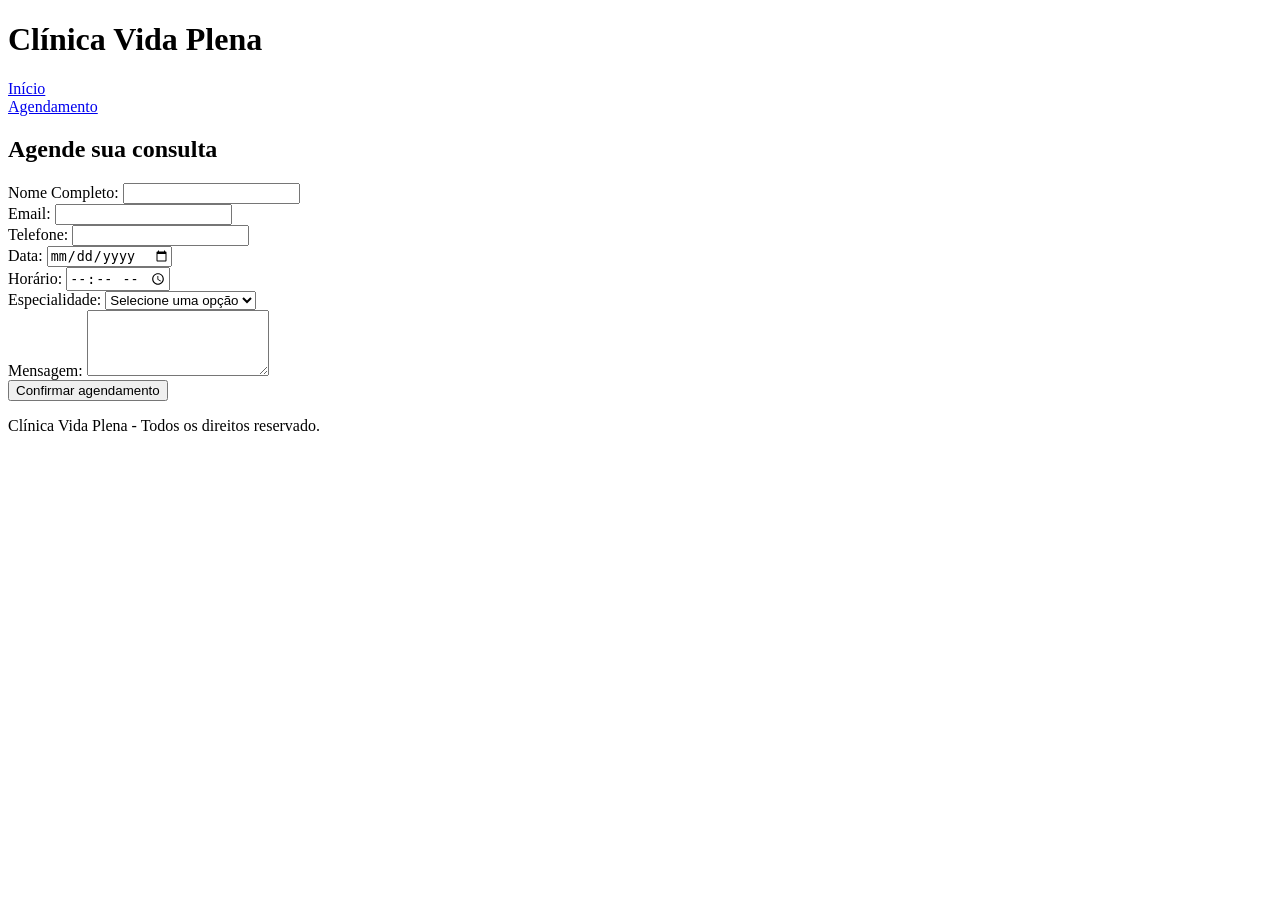
==== agendamento.html @ 061fe12d "Inicio (estrutura Clínica Vida Plena sem CSS)" ====
<!DOCTYPE html>
<html lang="pt-BR">

<head>
    <meta charset="UTF-8">
    <meta name="viewport" content="width=device-width, initial-scale=1.0">
    <title>Agendamento - Clínica Vida Plena</title>
</head>

<body>
    <header>
        <h1>Clínica Vida Plena</h1>
        <nav>
            <a href="index.html">Início</a> <br>
            <a href="agendamento.html">Agendamento</a>
        </nav>
    </header>

    <main>
        <h2>Agende sua consulta</h2>
        <form action="#" method="post">
            <label for="nome">Nome Completo:</label>
            <input type="text" name="nome" id="nome" required>
            <br>
            <label for="email">Email:</label>
            <input type="email" name="email" id="email">
            <br>
            <label for="telefone">Telefone:</label>
            <input type="tel"
            name="telefone"
            id="telefone"
            required
            inputmode="numeric"
            maxlength="15"
            pattern="(?:\(?[1-9]{2}\)?\s?)?(?:9\d{4}|\d{4})-?\d{4}"
            title="Digite com DDD. Ex: (17) 98765-4321 ou 17987654321"
            >
            <br>
            <label for="data">Data:</label>
            <input type="date" name="data" id="data">
            <br>
            <label for="hora">Horário:</label>
            <input type="time" name="hora" id="hora">
            <br>
            <label for="especialidade">Especialidade:</label>
            <select name="especialidade" id="especialidade">
                <option value="">Selecione uma opção</option>
                <option value="clinico-geral">Clínico Geral</option>
                <option value="cardiologia">Cardiologia</option>
                <option value="dermatologia">Dermatologia</option>
                <option value="pediatria">Pediatria</option>
            </select>
            <br>
            <label for="mensagem">Mensagem:</label>
            <textarea name="mensagem" id="mensagem" rows="4"></textarea>
            <br>
            <button type="submit">Confirmar agendamento</button>
        </form>
    </main>

    <footer>
        <p>
            Clínica Vida Plena - Todos os direitos reservado.
        </p>
    </footer>
</body>

</html>
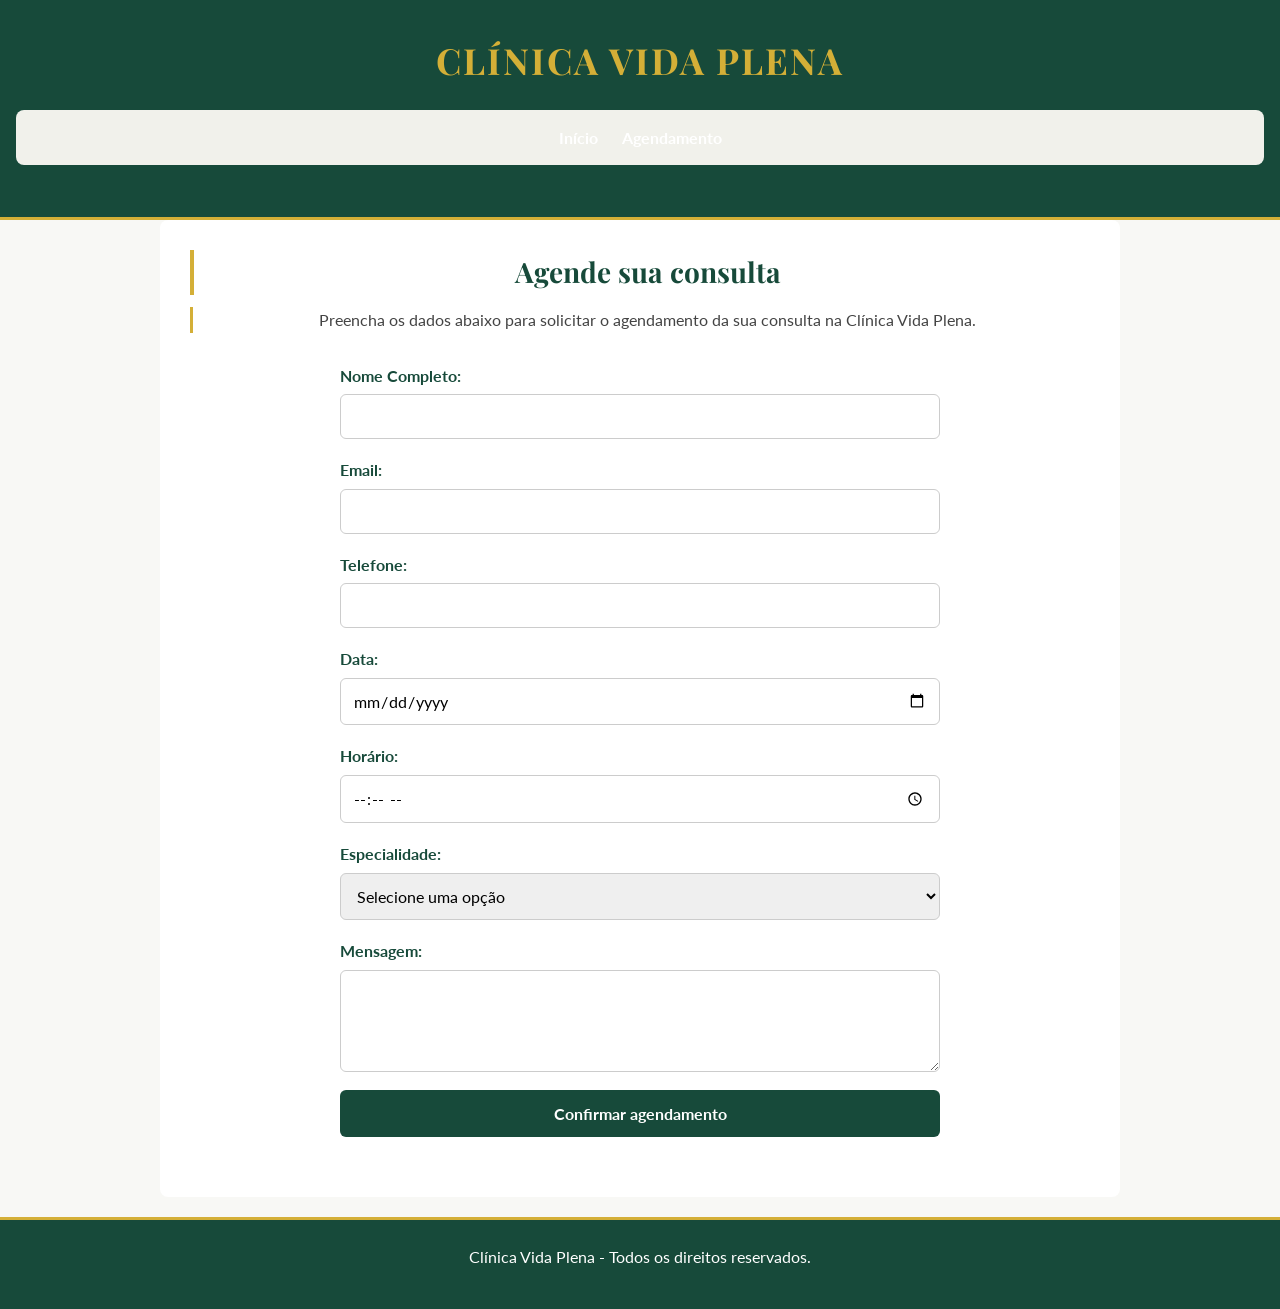
==== commit a941d1c5: "Organiza e comenta o style.css final" ====
--- a/agendamento.html
+++ b/agendamento.html
@@ -2,67 +2,156 @@
 <html lang="pt-BR">
 
 <head>
+
     <meta charset="UTF-8">
     <meta name="viewport" content="width=device-width, initial-scale=1.0">
+
     <title>Agendamento - Clínica Vida Plena</title>
+
+    <link rel="stylesheet" href="style.css">
+
+    
+    <link rel="preconnect" href="https://fonts.googleapis.com">
+    <link rel="preconnect" href="https://fonts.gstatic.com" crossorigin>
+
+    <link href="https://fonts.googleapis.com/css2?family=Lato:wght@300;400;700&family=Playfair+Display:wght@500;600;700&display=swap" rel="stylesheet">
+
 </head>
 
 <body>
-    <header>
-        <h1>Clínica Vida Plena</h1>
-        <nav>
-            <a href="index.html">Início</a> <br>
+
+    <header class="cabecalho">
+
+        <h1 id="titulo">Clínica Vida Plena</h1>
+
+        <nav class="menu">
+
+            <a href="index.html">Início</a>
+
             <a href="agendamento.html">Agendamento</a>
+
         </nav>
+
     </header>
 
-    <main>
-        <h2>Agende sua consulta</h2>
-        <form action="#" method="post">
+
+    <main class="conteudo">
+
+        <h2 class="subtitulo">Agende sua consulta</h2>
+
+        <p class="texto">
+            Preencha os dados abaixo para solicitar o agendamento
+            da sua consulta na Clínica Vida Plena.
+        </p>
+
+
+        <form class="formulario" action="#" method="post">
+
             <label for="nome">Nome Completo:</label>
-            <input type="text" name="nome" id="nome" required>
-            <br>
+
+            <input
+                type="text"
+                name="nome"
+                id="nome"
+                required
+            >
+
+
             <label for="email">Email:</label>
-            <input type="email" name="email" id="email">
-            <br>
+
+            <input
+                type="email"
+                name="email"
+                id="email"
+            >
+
+
             <label for="telefone">Telefone:</label>
-            <input type="tel"
-            name="telefone"
-            id="telefone"
-            required
-            inputmode="numeric"
-            maxlength="15"
-            pattern="(?:\(?[1-9]{2}\)?\s?)?(?:9\d{4}|\d{4})-?\d{4}"
-            title="Digite com DDD. Ex: (17) 98765-4321 ou 17987654321"
+
+            <input
+                type="tel"
+                name="telefone"
+                id="telefone"
+                required
+                inputmode="numeric"
+                maxlength="15"
+                pattern="(?:\(?[1-9]{2}\)?\s?)?(?:9\d{4}|\d{4})-?\d{4}"
+                title="Digite com DDD. Ex: (17) 98765-4321 ou 17987654321"
             >
-            <br>
+
+
             <label for="data">Data:</label>
-            <input type="date" name="data" id="data">
-            <br>
+
+            <input
+                type="date"
+                name="data"
+                id="data"
+            >
+
+
             <label for="hora">Horário:</label>
-            <input type="time" name="hora" id="hora">
-            <br>
+
+            <input
+                type="time"
+                name="hora"
+                id="hora"
+            >
+
+
             <label for="especialidade">Especialidade:</label>
-            <select name="especialidade" id="especialidade">
+
+            <select
+                name="especialidade"
+                id="especialidade"
+            >
+
                 <option value="">Selecione uma opção</option>
-                <option value="clinico-geral">Clínico Geral</option>
-                <option value="cardiologia">Cardiologia</option>
-                <option value="dermatologia">Dermatologia</option>
-                <option value="pediatria">Pediatria</option>
+
+                <option value="clinico-geral">
+                    Clínico Geral
+                </option>
+
+                <option value="cardiologia">
+                    Cardiologia
+                </option>
+
+                <option value="dermatologia">
+                    Dermatologia
+                </option>
+
+                <option value="pediatria">
+                    Pediatria
+                </option>
+
             </select>
-            <br>
+
+
             <label for="mensagem">Mensagem:</label>
-            <textarea name="mensagem" id="mensagem" rows="4"></textarea>
-            <br>
-            <button type="submit">Confirmar agendamento</button>
+
+            <textarea
+                name="mensagem"
+                id="mensagem"
+                rows="4"
+            ></textarea>
+
+
+            <button type="submit">
+                Confirmar agendamento
+            </button>
+
         </form>
+
     </main>
 
-    <footer>
+
+    <footer class="rodape">
+
         <p>
-            Clínica Vida Plena - Todos os direitos reservado.
+            Clínica Vida Plena - Todos os direitos reservados.
         </p>
+
     </footer>
+
 </body>
 
 </html>
--- a/style.css
+++ b/style.css
@@ -0,0 +1,215 @@
+/*RESET*/
+
+* {
+    margin: 0;
+    padding: 0;
+    box-sizing: border-box;
+}
+
+
+/* CONFIGURAÇÕES GERAIS */
+
+body {
+    font-family: 'Lato', sans-serif;
+    color: #333;
+    background-color: #f8f8f5;
+    line-height: 1.6;
+}
+
+
+/*TÍTULOS*/
+
+h1,
+h2 {
+    font-family: 'Playfair Display', serif;
+}
+
+h1 {
+    font-size: 36px;
+}
+
+h2 {
+    font-size: 28px;
+    margin-bottom: 12px;
+}
+
+p {
+    margin-bottom: 16px;
+}
+
+
+/*LINKS */
+
+a {
+    text-decoration: none;
+    color: #174a3a;
+}
+
+
+/*CABEÇALHO*/
+
+header {
+    background-color: #174a3a;
+    color: white;
+    padding: 32px 16px;
+    text-align: center;
+}
+
+header h1 {
+    color: #d4af37;
+    letter-spacing: 2px;
+    text-transform: uppercase;
+}
+
+
+/* MENU*/
+
+nav {
+    margin-top: 20px;
+}
+
+nav a {
+    color: white;
+    font-weight: bold;
+    margin: 0 10px;
+}
+
+nav a:hover {
+    color: #d4af37;
+}
+
+
+/* CONTEÚDO PRINCIPAL */
+
+main {
+    max-width: 960px;
+    margin: 0 auto;
+    padding: 40px 20px;
+}
+
+
+/*CLASSES */
+
+.cabecalho,
+.conteudo {
+    text-align: center;
+}
+
+.cabecalho {
+    border-bottom: 3px solid #d4af37;
+}
+
+.menu {
+    background-color: #f1f1eb;
+    border-radius: 8px;
+    padding: 15px;
+    margin-bottom: 20px;
+}
+
+.conteudo {
+    background-color: white;
+    padding: 30px;
+    border-radius: 8px;
+    margin-bottom: 20px;
+}
+
+.subtitulo {
+    color: #174a3a;
+    border-left: 4px solid #d4af37;
+    padding-left: 12px;
+}
+
+.texto {
+    color: #444;
+    border-left: 3px solid #d4af37;
+    padding-left: 12px;
+}
+
+.rodape {
+    border-top: 3px solid #d4af37;
+}
+
+
+/*ID */
+
+#titulo {
+    color: #d4af37;
+}
+
+
+/* RODAPÉ */
+
+footer {
+    background-color: #174a3a;
+    color: white;
+    text-align: center;
+    padding: 24px 16px;
+}
+
+
+/* EFEITOS */
+
+nav a {
+    transition: 0.3s;
+}
+
+nav a:hover {
+    color: #d4af37;
+}
+
+
+ /*  FORMULÁRIO */
+  
+
+.formulario {
+    display: flex;
+    flex-direction: column;
+    max-width: 600px;
+    margin: 30px auto;
+    text-align: left;
+}
+
+.formulario label {
+    font-weight: bold;
+    color: #174a3a;
+    margin-bottom: 6px;
+}
+
+.formulario input,
+.formulario select,
+.formulario textarea {
+    font-family: 'Lato', sans-serif;
+    padding: 12px;
+    margin-bottom: 18px;
+    border: 1px solid #ccc;
+    border-radius: 6px;
+    font-size: 16px;
+}
+
+.formulario textarea {
+    resize: vertical;
+}
+
+.formulario input:focus,
+.formulario select:focus,
+.formulario textarea:focus {
+    outline: none;
+    border-color: #ffffff;
+}
+
+.formulario button {
+    background-color: #174a3a;
+    color: white;
+    border: none;
+    padding: 14px;
+    border-radius: 6px;
+    font-family: 'Lato', sans-serif;
+    font-size: 16px;
+    font-weight: bold;
+    cursor: pointer;
+}
+
+.formulario button:hover {
+    background-color: #d4af37;
+    color: #174a3a;
+}
